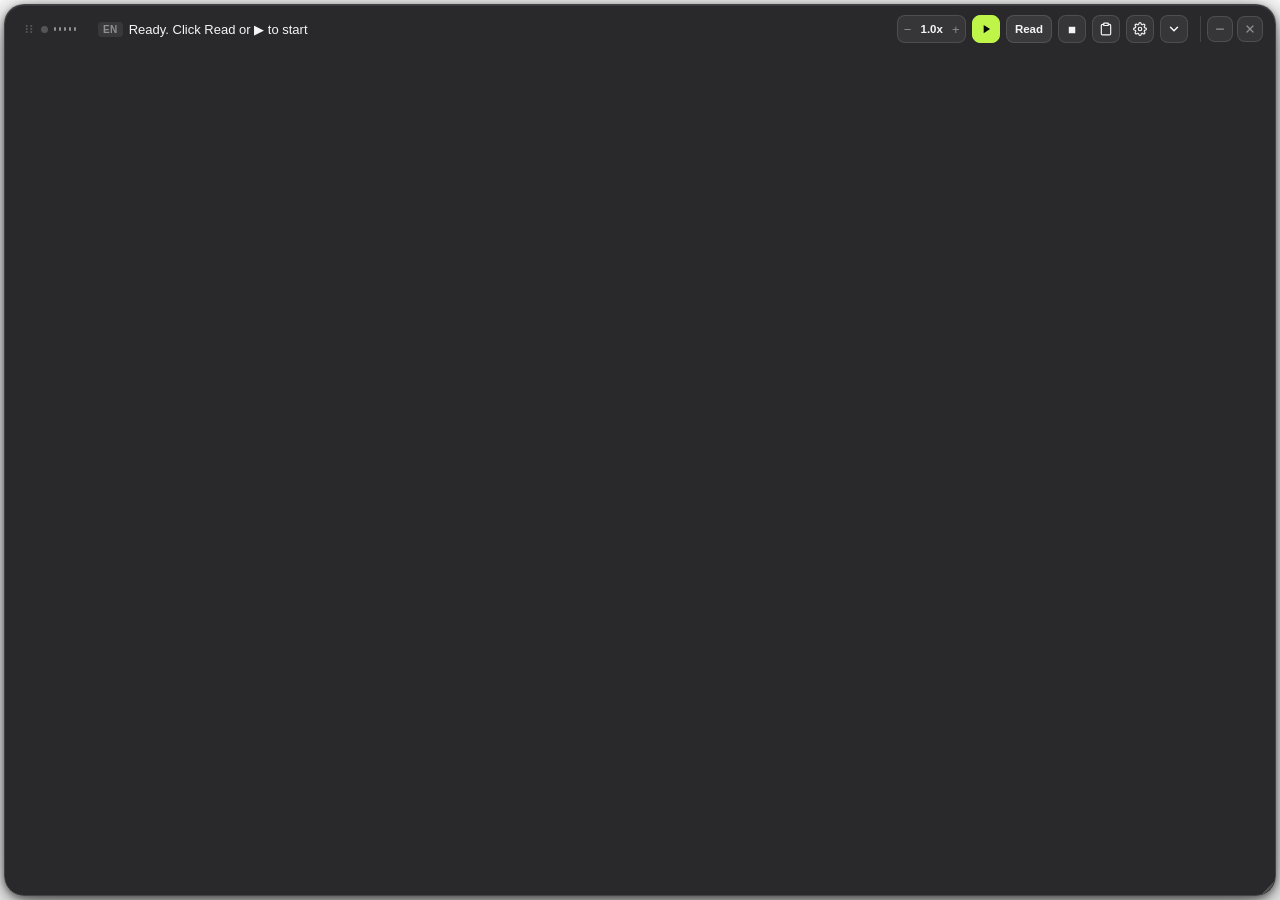
==== src/ui/index.html @ 7a441934 "Initial commit: Guy Reader AI Text-to-Speech system" ====
<!DOCTYPE html>
<html lang="en">
<head>
  <meta charset="UTF-8">
  <meta name="viewport" content="width=device-width, initial-scale=1.0">
  <title>Guy_reader</title>
  <link rel="stylesheet" href="style.css">
</head>
<body class="draggable-body">
  <div class="guy-reader-container glaido-container" id="guyReaderContainer">
    <!-- Compact Floating Pill (Always visible) -->
    <div class="pill-bar" id="pillBar">
      <div class="drag-zone" id="dragZone" title="Drag to move window">
        <!-- 6-dot Drag Grip Handle -->
        <svg class="icon-grip" viewBox="0 0 16 16" width="12" height="12" fill="currentColor">
          <circle cx="5" cy="4" r="1.4"/>
          <circle cx="11" cy="4" r="1.4"/>
          <circle cx="5" cy="8" r="1.4"/>
          <circle cx="11" cy="8" r="1.4"/>
          <circle cx="5" cy="12" r="1.4"/>
          <circle cx="11" cy="12" r="1.4"/>
        </svg>
        <span class="status-dot" id="statusDot"></span>
        <!-- 5-bar Guy_reader Voice Equalizer -->
        <div class="equalizer" id="equalizer">
          <span class="bar bar-1"></span>
          <span class="bar bar-2"></span>
          <span class="bar bar-3"></span>
          <span class="bar bar-4"></span>
          <span class="bar bar-5"></span>
        </div>
      </div>

      <!-- Quick Text Preview / Status -->
      <div class="preview-zone" id="previewZone" title="Click to expand text drawer">
        <span class="lang-tag" id="langTag">EN</span>
        <span class="preview-text" id="previewText">Ready. Click Read or ▶ to start</span>
      </div>

      <!-- Playback Controls -->
      <div class="controls-group">
        <!-- Speed Micro-Controls (0.5x to 2.5x in 0.1 steps) -->
        <div class="speed-pill-group">
          <button class="btn-micro" id="btnSpeedDown" title="Decrease speed (0.1x)">−</button>
          <button class="btn-speed" id="btnSpeedVal" title="Click to adjust speed">1.0x</button>
          <button class="btn-micro" id="btnSpeedUp" title="Increase speed (0.1x)">+</button>
        </div>

        <!-- Play / Pause Button -->
        <button class="btn-icon btn-play" id="btnPlayPause" title="Play / Pause">
          <svg class="icon-play" id="iconPlay" viewBox="0 0 24 24" fill="currentColor">
            <path d="M8 5.14v14l11-7-11-7z"/>
          </svg>
          <svg class="icon-pause" id="iconPause" viewBox="0 0 24 24" fill="currentColor" style="display:none;">
            <path d="M6 19h4V5H6v14zm8-14v14h4V5h-4z"/>
          </svg>
        </button>

        <!-- Read Selection / Clipboard Quick Trigger -->
        <button class="btn-read" id="btnReadSelection" title="Read clicked or highlighted text">
          <span class="read-label">Read</span>
        </button>

        <button class="btn-icon" id="btnStop" title="Stop reading">■</button>

        <!-- Paste & Read Quick Button -->
        <button class="btn-icon btn-pill-paste" id="btnPillPaste" title="Paste & Read clipboard">
          <svg viewBox="0 0 24 24" width="14" height="14" fill="none" stroke="currentColor" stroke-width="2" stroke-linecap="round" stroke-linejoin="round">
            <path d="M16 4h2a2 2 0 0 1 2 2v14a2 2 0 0 1-2 2H6a2 2 0 0 1-2-2V6a2 2 0 0 1 2-2h2"></path>
            <rect x="8" y="2" width="8" height="4" rx="1" ry="1"></rect>
          </svg>
        </button>

        <!-- Voice & Speed Settings Pill Button -->
        <button class="btn-icon btn-pill-settings" id="btnPillSettings" title="Voice & Speed Settings">
          <svg viewBox="0 0 24 24" width="14" height="14" fill="none" stroke="currentColor" stroke-width="2" stroke-linecap="round" stroke-linejoin="round">
            <circle cx="12" cy="12" r="3"></circle>
            <path d="M19.4 15a1.65 1.65 0 0 0 .33 1.82l.06.06a2 2 0 0 1 0 2.83 2 2 0 0 1-2.83 0l-.06-.06a1.65 1.65 0 0 0-1.82-.33 1.65 1.65 0 0 0-1 1.51V21a2 2 0 0 1-2 2 2 2 0 0 1-2-2v-.09A1.65 1.65 0 0 0 9 19.4a1.65 1.65 0 0 0-1.82.33l-.06.06a2 2 0 0 1-2.83 0 2 2 0 0 1 0-2.83l.06-.06a1.65 1.65 0 0 0 .33-1.82 1.65 1.65 0 0 0-1.51-1H3a2 2 0 0 1-2-2 2 2 0 0 1 2-2h.09A1.65 1.65 0 0 0 4.6 9a1.65 1.65 0 0 0-.33-1.82l-.06-.06a2 2 0 0 1 0-2.83 2 2 0 0 1 2.83 0l.06.06a1.65 1.65 0 0 0 1.82.33H9a1.65 1.65 0 0 0 1-1.51V3a2 2 0 0 1 2-2 2 2 0 0 1 2 2v.09a1.65 1.65 0 0 0 1 1.51 1.65 1.65 0 0 0 1.82-.33l.06-.06a2 2 0 0 1 2.83 0 2 2 0 0 1 0 2.83l-.06.06a1.65 1.65 0 0 0-.33 1.82V9a1.65 1.65 0 0 0 1.51 1H21a2 2 0 0 1 2 2 2 2 0 0 1-2 2h-.09a1.65 1.65 0 0 0-1.51 1z"></path>
          </svg>
        </button>

        <!-- Expand / Collapse Drawer Chevron -->
        <button class="btn-icon btn-toggle-drawer" id="btnToggleDrawer" title="Toggle Reader Drawer">
          <svg class="icon-chevron" id="iconChevron" viewBox="0 0 24 24" fill="none" stroke="currentColor" stroke-width="2.5" stroke-linecap="round" stroke-linejoin="round">
            <polyline points="6 9 12 15 18 9"></polyline>
          </svg>
        </button>

        <!-- Window Controls: Minimize & Exit in dedicated isolated group -->
        <div class="window-controls-group">
          <button class="btn-win-ctrl" id="btnMinimize" title="Minimize to menu bar (—)">
            <svg viewBox="0 0 24 24" width="12" height="12" stroke="currentColor" stroke-width="2.5" stroke-linecap="round">
              <line x1="5" y1="12" x2="19" y2="12"></line>
            </svg>
          </button>

          <button class="btn-win-ctrl btn-exit" id="btnExit" title="Exit Guy_reader (✕)">
            <svg viewBox="0 0 24 24" width="12" height="12" stroke="currentColor" stroke-width="2.5" stroke-linecap="round">
              <line x1="6" y1="6" x2="18" y2="18"></line>
              <line x1="6" y1="18" x2="18" y2="6"></line>
            </svg>
          </button>
        </div>
      </div>
    </div>

    <!-- Expandable Readest-Style Drawer -->
    <div class="drawer" id="drawer" style="display: none;">
      <div class="drawer-header">
        <div class="drawer-voice-selector">
          <label for="voiceSelect">Voice:</label>
          <select id="voiceSelect" class="voice-dropdown">
            <optgroup label="Kokoro-82M Neural (Local & Offline)">
              <option value="af_sarah" selected>🧠 Sarah (American Female - Kokoro)</option>
              <option value="am_michael">🧠 Michael (American Male - Kokoro)</option>
            </optgroup>
            <optgroup label="Hebrew Voices (Robo-Shaul & Edge Neural)">
              <option value="he-roboshaul">🎙️ Shaul (Hebrew Male - RoboShaul)</option>
              <option value="edge-he-avri">🌟 Avri (Hebrew Male - Neural)</option>
              <option value="edge-he-hila">🌟 Hila (Hebrew Female - Neural)</option>
            </optgroup>
            <optgroup label="macOS Native Offline">
              <option value="apple-evan">🍏 Evan (Enhanced) (Apple US)</option>
            </optgroup>
            <optgroup label="Edge AI Online">
              <option value="edge-en-jenny">🌟 Jenny (English US - Edge AI)</option>
              <option value="edge-en-guy">🌟 Guy (English US - Edge AI)</option>
            </optgroup>
            <optgroup label="Google Cloud AI">
              <option value="google-en-neural2">🌐 Google English Neural2</option>
              <option value="google-he-neural2">🌐 Google Hebrew Neural2</option>
              <option value="google-he-wavenet">🌐 Google Hebrew Wavenet</option>
            </optgroup>
            <optgroup label="ElevenLabs Multilingual">
              <option value="eleven-rachel">💎 Rachel (ElevenLabs Multilingual)</option>
              <option value="eleven-adam">💎 Adam (ElevenLabs Multilingual)</option>
              <option value="eleven-charlie">💎 Charlie (ElevenLabs Multilingual)</option>
            </optgroup>
          </select>
        </div>

        <div class="drawer-actions">
          <button class="btn-text" id="btnEditText" title="Edit or enter custom text">✏️ Edit Text</button>
          <button class="btn-text" id="btnPasteText" title="Paste text from clipboard">Paste</button>
          <button class="btn-text" id="btnClearText" title="Clear text">Clear</button>
          <button class="btn-text" id="btnSettings" title="Voice & Speed Settings">⚙ Settings</button>
        </div>
      </div>

      <!-- Sentence-by-Sentence Follow Along Reader View (Readest style) -->
      <div class="reader-content" id="readerContent">
        <div class="empty-state" id="emptyState">
          <p class="empty-state-hint">Highlight text anywhere & press <kbd>fn + G</kbd> (or click <strong>Read</strong>), or paste/type below:</p>
          <div class="manual-input-card">
            <textarea class="manual-textarea" id="manualTextInput" placeholder="Paste or type text to read here..." rows="3"></textarea>
            <div class="manual-actions-row">
              <button class="btn-primary-action" id="btnReadManualText">▶ Read Text</button>
              <button class="btn-secondary-action" id="btnEmptyPaste" title="Read text from clipboard">📋 Paste & Read</button>
            </div>
          </div>
        </div>
        <div class="sentences-list" id="sentencesList" style="display: none;"></div>
      </div>

      <!-- Drawer Bottom Speed Scrubber -->
      <div class="drawer-footer">
        <div class="speed-slider-wrap">
          <span class="speed-min">0.5x</span>
          <input type="range" id="speedSlider" min="0.5" max="2.5" step="0.1" value="1.0">
          <span class="speed-max">2.5x</span>
          <span class="speed-current" id="speedSliderVal">1.0x</span>
        </div>
      </div>
    </div>

    <!-- Interactive Resize Handles -->
    <div class="resize-handle resize-right" id="resizeHandleRight" title="Drag to resize width"></div>
    <div class="resize-handle resize-corner" id="resizeHandleCorner" title="Drag to resize window"></div>

    <!-- Voice & Speed Settings Drawer / Modal -->
    <div class="modal" id="settingsModal" style="display: none;">
      <div class="modal-content settings-modal-content">
        <div class="modal-header">
          <div class="modal-title-group">
            <span class="settings-header-icon">⚙️</span>
            <h3>Voice & Playback Settings</h3>
          </div>
          <button class="btn-icon btn-close-modal" id="btnCloseSettings" title="Close Settings">✕</button>
        </div>
        <div class="modal-body">
          <label class="form-group"><input type="checkbox" id="synchronizedMode"> Follow words with Evan (offline English only)</label>
          <p class="settings-help">Unchecked by default to use your selected neural voices (Kokoro & Edge). Checked: uses offline Apple Evan for synchronized word ranges.</p>
          <!-- Default English Voice -->
          <div class="form-group">
            <label for="settingsVoiceEn">Default English Voice (Kokoro-82M Local):</label>
            <div class="voice-preview-row">
              <select id="settingsVoiceEn" class="voice-dropdown settings-dropdown">
                <option value="af_sarah" selected>🧠 Sarah (American Female - Kokoro)</option>
                <option value="am_michael">🧠 Michael (American Male - Kokoro)</option>
                <option value="apple-evan">🍏 Evan (Enhanced - Apple Native)</option>
                <option value="edge-en-jenny">🌟 Jenny (Female - Edge AI)</option>
                <option value="edge-en-guy">🌟 Guy (Male - Edge AI)</option>
              </select>
              <button class="btn-test-voice" id="btnTestVoiceEn" title="Preview English Voice">▶ Test</button>
            </div>
          </div>

          <!-- Default Hebrew Voice -->
          <div class="form-group">
            <label for="settingsVoiceHe">Default Hebrew Voice:</label>
            <div class="voice-preview-row">
              <select id="settingsVoiceHe" class="voice-dropdown settings-dropdown">
                <option value="he-roboshaul">🎙️ Shaul (Hebrew Male - RoboShaul)</option>
                <option value="edge-he-avri" selected>🌟 Avri (Hebrew Male - Neural)</option>
                <option value="edge-he-hila">🌟 Hila (Hebrew Female - Neural)</option>
              </select>
              <button class="btn-test-voice" id="btnTestVoiceHe" title="Preview Hebrew Voice">▶ Test</button>
            </div>
          </div>

          <!-- Speech Speed Rate -->
          <div class="form-group">
            <div class="speed-setting-header">
              <label for="settingsSpeedSlider">Reading Speed:</label>
              <span class="speed-setting-val" id="settingsSpeedVal">1.0x</span>
            </div>
            <div class="speed-setting-control">
              <button class="btn-micro" id="btnSettingsSpeedDown">−</button>
              <input type="range" id="settingsSpeedSlider" min="0.5" max="2.5" step="0.1" value="1.0" class="settings-slider">
              <button class="btn-micro" id="btnSettingsSpeedUp">+</button>
            </div>
            <p class="form-hint">Adjust speech speed from 0.5x (slow) to 2.5x (fast) in 0.1x steps.</p>
          </div>

          <!-- Live Voice Preview Status -->
          <div class="preview-sandbox-card">
            <div class="preview-sandbox-header">
              <span>🔊 Live Audio Preview</span>
              <span class="preview-status" id="previewStatus">Ready</span>
            </div>
            <p class="preview-sample-text" id="previewSampleText">"Hello! This is Guy Reader with Kokoro-82M neural speech."</p>
          </div>

          <!-- Advanced: Optional Cloud API Keys -->
          <details class="settings-advanced-details">
            <summary class="settings-advanced-summary">Advanced: Cloud API Keys (Optional)</summary>
            <div class="advanced-inputs">
              <div class="form-group">
                <label for="elevenApiKey">ElevenLabs API Key:</label>
                <input type="password" id="elevenApiKey" placeholder="xi-..." autocomplete="off">
              </div>
              <div class="form-group">
                <label for="googleApiKey">Google Cloud TTS Key:</label>
                <input type="password" id="googleApiKey" placeholder="AIza..." autocomplete="off">
              </div>
            </div>
          </details>
        </div>
        <div class="modal-footer">
          <button class="btn-secondary" id="btnResetSettings">Reset Defaults</button>
          <button class="btn-primary" id="btnSaveSettings">Save & Apply</button>
        </div>
      </div>
    </div>
  </div>

  <script src="app.js"></script>
</body>
</html>
---- src/ui/style.css ----
:root {
  --bg-pill: rgba(12, 12, 14, 0.88);
  --bg-drawer: rgba(16, 18, 22, 0.94);
  --border-subtle: rgba(255, 255, 255, 0.12);
  --border-active: rgba(191, 245, 73, 0.4);
  --text-main: #f5f5f7;
  --text-muted: #8e8e93;
  --accent-lime: #BFF549;
  --accent-lime-dim: rgba(191, 245, 73, 0.15);
  --accent-glow: 0 0 12px rgba(191, 245, 73, 0.45);
  --font-family: -apple-system, BlinkMacSystemFont, "SF Pro Text", "Segoe UI", Roboto, Helvetica, Arial, sans-serif;
}

* {
  box-sizing: border-box;
  margin: 0;
  padding: 0;
  user-select: none;
  -webkit-user-select: none;
}

body {
  font-family: var(--font-family);
  background: transparent;
  color: var(--text-main);
  overflow: hidden;
  height: 100vh;
  width: 100vw;
  padding: 4px;
}

.draggable-body {
  -webkit-app-region: no-drag;
}

.guy-reader-container,
.glaido-container {
  display: flex;
  flex-direction: column;
  background: var(--bg-pill);
  backdrop-filter: blur(28px);
  -webkit-backdrop-filter: blur(28px);
  border: 1px solid var(--border-subtle);
  border-radius: 20px;
  box-shadow: 0 8px 32px rgba(0, 0, 0, 0.65), 0 2px 6px rgba(0, 0, 0, 0.4), inset 0 1px 0 rgba(255, 255, 255, 0.08);
  transition: border-color 0.2s ease;
  overflow: hidden;
  height: calc(100vh - 8px);
  width: 100%;
  position: relative;
}

/* Floating Pill Bar */
.pill-bar {
  display: flex;
  align-items: center;
  gap: 10px;
  height: 48px;
  min-height: 48px;
  padding: 0 12px;
  cursor: grab;
  user-select: none;
  -webkit-user-select: none;
}

.drag-zone {
  display: flex;
  align-items: center;
  gap: 6px;
  cursor: grab;
  padding: 4px 6px;
  border-radius: 8px;
  user-select: none;
  -webkit-user-select: none;
  transition: background 0.15s ease;
}

.drag-zone:hover {
  background: rgba(255, 255, 255, 0.08);
}

.drag-zone:active,
body.is-window-dragging .drag-zone {
  cursor: grabbing;
  background: rgba(255, 255, 255, 0.14);
}

.icon-grip {
  opacity: 0.45;
  color: var(--text-muted);
  flex-shrink: 0;
  transition: all 0.15s ease;
}

.drag-zone:hover .icon-grip {
  opacity: 0.9;
  color: var(--accent-lime);
}

.status-dot {
  width: 7px;
  height: 7px;
  border-radius: 50%;
  background: #555;
  transition: all 0.2s ease;
}

.status-dot.active {
  background: var(--accent-lime);
  box-shadow: var(--accent-glow);
}

.status-dot.paused {
  background: #facc15;
  box-shadow: 0 0 8px rgba(250, 204, 21, 0.4);
}

/* 5-Bar Guy_reader Voice Equalizer */
.equalizer {
  display: flex;
  align-items: center;
  gap: 2.5px;
  height: 16px;
  width: 22px;
}

.equalizer .bar {
  width: 2.5px;
  height: 4px;
  background: var(--text-muted);
  border-radius: 1.5px;
  transition: height 0.15s ease, background 0.2s ease;
}

.equalizer.animating .bar {
  background: var(--accent-lime);
  box-shadow: 0 0 6px rgba(191, 245, 73, 0.3);
  animation: equalize 0.7s infinite alternate ease-in-out;
}

.equalizer.animating .bar-1 { animation-delay: 0.1s; }
.equalizer.animating .bar-2 { animation-delay: 0.25s; }
.equalizer.animating .bar-3 { animation-delay: 0.05s; }
.equalizer.animating .bar-4 { animation-delay: 0.35s; }
.equalizer.animating .bar-5 { animation-delay: 0.15s; }

@keyframes equalize {
  0% { height: 3px; }
  50% { height: 15px; }
  100% { height: 6px; }
}

/* Preview Zone */
.preview-zone {
  display: flex;
  align-items: center;
  gap: 6px;
  flex: 1;
  min-width: 0;
  cursor: grab;
  padding: 4px 6px;
  border-radius: 6px;
  user-select: none;
  -webkit-user-select: none;
  transition: background 0.15s ease;
}

.preview-zone:hover {
  background: rgba(255, 255, 255, 0.04);
}

.preview-zone:active,
body.is-window-dragging .preview-zone {
  cursor: grabbing;
}

body.is-window-dragging,
body.is-window-dragging * {
  cursor: grabbing !important;
  user-select: none !important;
  -webkit-user-select: none !important;
}

.lang-tag {
  font-size: 10px;
  font-weight: 700;
  text-transform: uppercase;
  letter-spacing: 0.04em;
  padding: 2px 5px;
  border-radius: 4px;
  background: rgba(255, 255, 255, 0.08);
  color: var(--text-muted);
}

.lang-tag.hebrew {
  background: var(--accent-lime-dim);
  color: var(--accent-lime);
}

.preview-text {
  font-size: 13px;
  color: var(--text-main);
  white-space: nowrap;
  overflow: hidden;
  text-overflow: ellipsis;
  direction: ltr;
}

.preview-text.rtl {
  direction: rtl;
  text-align: right;
}

/* Controls */
.controls-group {
  display: flex;
  align-items: center;
  gap: 6px;
  flex-shrink: 0;
  -webkit-app-region: no-drag;
}

.window-controls-group {
  display: flex;
  align-items: center;
  gap: 4px;
  margin-left: 6px;
  padding-left: 6px;
  border-left: 1px solid var(--border-subtle);
  flex-shrink: 0;
}

/* Speed Micro-Pill Group */
.speed-pill-group {
  display: flex;
  align-items: center;
  background: rgba(255, 255, 255, 0.06);
  border: 1px solid var(--border-subtle);
  border-radius: 8px;
  overflow: hidden;
  height: 28px;
}

.btn-micro {
  background: transparent;
  border: none;
  color: var(--text-muted);
  width: 18px;
  height: 100%;
  font-size: 13px;
  cursor: pointer;
  display: flex;
  align-items: center;
  justify-content: center;
  transition: all 0.12s ease;
}

.btn-micro:hover {
  background: rgba(255, 255, 255, 0.1);
  color: var(--text-main);
}

.btn-speed {
  background: transparent;
  border: none;
  color: var(--text-main);
  font-size: 11.5px;
  font-weight: 600;
  padding: 0 4px;
  cursor: pointer;
}

/* Buttons */
.btn-icon {
  background: rgba(255, 255, 255, 0.06);
  border: 1px solid var(--border-subtle);
  color: var(--text-main);
  border-radius: 8px;
  width: 28px;
  height: 28px;
  display: flex;
  align-items: center;
  justify-content: center;
  cursor: pointer;
  transition: all 0.15s ease;
}

.btn-icon:hover {
  background: rgba(255, 255, 255, 0.12);
  border-color: rgba(255, 255, 255, 0.2);
}

.btn-pill-paste:hover {
  color: var(--accent-lime);
  border-color: rgba(191, 245, 73, 0.4);
}

.btn-win-ctrl {
  background: rgba(255, 255, 255, 0.06);
  border: 1px solid var(--border-subtle);
  color: var(--text-muted);
  border-radius: 8px;
  width: 26px;
  height: 26px;
  display: flex;
  align-items: center;
  justify-content: center;
  cursor: pointer;
  transition: all 0.15s ease;
  flex-shrink: 0;
}

.btn-win-ctrl:hover {
  background: rgba(255, 255, 255, 0.12);
  color: var(--text-main);
  border-color: rgba(255, 255, 255, 0.2);
}

.btn-win-ctrl.btn-exit:hover {
  background: rgba(239, 68, 68, 0.22);
  color: #ef4444;
  border-color: rgba(239, 68, 68, 0.45);
}

.btn-play {
  background: var(--accent-lime);
  border-color: var(--accent-lime);
  color: #070809;
}

.btn-play:hover {
  background: #cbf963;
  box-shadow: 0 0 10px rgba(191, 245, 73, 0.5);
}

.btn-play svg {
  width: 14px;
  height: 14px;
}

.btn-toggle-drawer svg {
  width: 14px;
  height: 14px;
  transition: transform 0.2s ease;
}

.btn-toggle-drawer.open svg {
  transform: rotate(180deg);
}

/* Read Button */
.btn-read {
  display: flex;
  align-items: center;
  gap: 5px;
  background: rgba(255, 255, 255, 0.08);
  border: 1px solid var(--border-subtle);
  color: var(--text-main);
  height: 28px;
  padding: 0 8px;
  border-radius: 8px;
  font-size: 11.5px;
  font-weight: 600;
  cursor: pointer;
  transition: all 0.15s ease;
}

.btn-read:hover {
  background: rgba(191, 245, 73, 0.12);
  border-color: var(--border-active);
  color: var(--accent-lime);
}

.hotkey-badge {
  font-size: 10px;
  font-family: inherit;
  background: rgba(0, 0, 0, 0.35);
  padding: 1px 4px;
  border-radius: 4px;
  border: 1px solid rgba(255, 255, 255, 0.08);
  color: var(--text-muted);
}

/* Expandable Readest Drawer */
.drawer {
  border-top: 1px solid var(--border-subtle);
  background: var(--bg-drawer);
  padding: 10px 14px;
  display: flex;
  flex-direction: column;
  gap: 8px;
  flex: 1;
  min-height: 0;
  overflow: hidden;
}

.drawer-header {
  display: flex;
  align-items: center;
  justify-content: space-between;
  gap: 8px;
  flex-wrap: wrap;
  cursor: grab;
  user-select: none;
  -webkit-user-select: none;
}

.drawer-voice-selector {
  display: flex;
  align-items: center;
  gap: 8px;
  font-size: 12px;
  color: var(--text-muted);
  flex: 1 1 200px;
  min-width: 160px;
}

.voice-dropdown {
  background: #191c21;
  color: var(--text-main);
  border: 1px solid var(--border-subtle);
  border-radius: 6px;
  padding: 4px 8px;
  font-size: 12px;
  outline: none;
  cursor: pointer;
  width: 100%;
  max-width: 220px;
}

.drawer-actions {
  display: flex;
  align-items: center;
  justify-content: flex-end;
  gap: 5px;
  flex: 1 1 auto;
  flex-wrap: wrap;
}

.btn-text {
  background: rgba(255, 255, 255, 0.06);
  border: 1px solid var(--border-subtle);
  color: var(--text-muted);
  font-size: 11.5px;
  padding: 3px 8px;
  border-radius: 6px;
  cursor: pointer;
  transition: all 0.15s ease;
}

.btn-text:hover {
  color: var(--text-main);
  background: rgba(255, 255, 255, 0.1);
}

.evan-helper-banner {
  background: rgba(56, 189, 248, 0.1);
  border: 1px solid rgba(56, 189, 248, 0.25);
  border-radius: 6px;
  padding: 6px 10px;
  font-size: 11.5px;
  color: #7dd3fc;
  display: flex;
  align-items: center;
  justify-content: space-between;
}

.btn-link {
  background: none;
  border: none;
  color: #38bdf8;
  text-decoration: underline;
  cursor: pointer;
  font-size: 11px;
}

/* Reader Content (Sentences with highlight) */
.reader-content {
  background: rgba(0, 0, 0, 0.35);
  border: 1px solid rgba(255, 255, 255, 0.06);
  border-radius: 10px;
  padding: 10px 12px;
  flex: 1;
  min-height: 80px;
  overflow-y: auto;
  font-size: 13.5px;
  line-height: 1.65;
  scroll-behavior: smooth;
}

.empty-state {
  color: var(--text-muted);
  text-align: center;
  padding: 12px 16px;
  font-size: 12px;
}

.empty-state-hint {
  margin-bottom: 8px;
  line-height: 1.4;
}

.manual-input-card {
  display: flex;
  flex-direction: column;
  gap: 8px;
  background: rgba(255, 255, 255, 0.04);
  border: 1px solid var(--border-subtle);
  border-radius: 10px;
  padding: 10px;
  margin-top: 6px;
}

.manual-textarea {
  width: 100%;
  background: rgba(0, 0, 0, 0.3);
  border: 1px solid rgba(255, 255, 255, 0.1);
  border-radius: 6px;
  color: var(--text-main);
  font-family: inherit;
  font-size: 12.5px;
  line-height: 1.4;
  padding: 8px;
  resize: vertical;
  outline: none;
  box-sizing: border-box;
}

.manual-textarea:focus {
  border-color: var(--accent-lime);
  box-shadow: 0 0 8px rgba(191, 245, 73, 0.2);
}

.manual-actions-row {
  display: flex;
  align-items: center;
  justify-content: center;
  gap: 10px;
}

.btn-primary-action {
  background: var(--accent-lime);
  color: #0b0d10;
  border: none;
  font-family: inherit;
  font-size: 12px;
  font-weight: 700;
  padding: 7px 14px;
  border-radius: 7px;
  cursor: pointer;
  display: inline-flex;
  align-items: center;
  gap: 5px;
  transition: all 0.15s ease;
}

.btn-primary-action:hover {
  transform: translateY(-1px);
  box-shadow: 0 4px 12px rgba(191, 245, 73, 0.4);
}

.btn-secondary-action {
  background: rgba(255, 255, 255, 0.08);
  color: var(--text-main);
  border: 1px solid rgba(255, 255, 255, 0.15);
  font-family: inherit;
  font-size: 12px;
  font-weight: 600;
  padding: 7px 12px;
  border-radius: 7px;
  cursor: pointer;
  display: inline-flex;
  align-items: center;
  gap: 5px;
  transition: all 0.15s ease;
}

.btn-secondary-action:hover {
  background: rgba(255, 255, 255, 0.15);
}

.btn-paste-large {
  background: var(--accent-lime);
  color: #0b0d10;
  border: none;
  font-family: inherit;
  font-size: 12px;
  font-weight: 700;
  padding: 8px 16px;
  border-radius: 8px;
  cursor: pointer;
  box-shadow: 0 2px 8px rgba(191, 245, 73, 0.25);
  transition: all 0.15s ease;
  display: inline-flex;
  align-items: center;
  gap: 6px;
}

.btn-paste-large:hover {
  transform: translateY(-1px);
  box-shadow: 0 4px 14px rgba(191, 245, 73, 0.45);
}

.btn-paste-large:active {
  transform: translateY(1px);
}

.sentences-list {
  display: flex;
  flex-direction: column;
  gap: 6px;
}

.sentence-item {
  padding: 6px 10px;
  border-radius: 8px;
  color: var(--text-muted);
  cursor: pointer;
  transition: all 0.18s cubic-bezier(0.16, 1, 0.3, 1);
  border-left: 3px solid transparent;
  position: relative;
}

.sentence-item.rtl {
  direction: rtl;
  text-align: right;
  border-left: none;
  border-right: 3px solid transparent;
}

.sentence-item:hover {
  color: var(--text-main);
  background: rgba(255, 255, 255, 0.04);
}

/* Active Sentence Highlighting with prominent Guy_reader lime #BFF549 indicator */
.sentence-item.active {
  color: #ffffff;
  background: rgba(191, 245, 73, 0.16);
  border-left: 3px solid var(--accent-lime);
  font-weight: 600;
  box-shadow: 0 0 16px rgba(191, 245, 73, 0.38), inset 0 0 8px rgba(191, 245, 73, 0.14);
}

.sentence-item.active::before {
  content: '';
  position: absolute;
  left: 2px;
  top: 50%;
  transform: translateY(-50%);
  width: 3px;
  height: 60%;
  background: var(--accent-lime);
  border-radius: 2px;
  box-shadow: 0 0 8px var(--accent-lime), 0 0 14px var(--accent-lime);
}

.sentence-item.active.rtl {
  border-left: none;
  border-right: 3px solid var(--accent-lime);
}

.sentence-item.active.rtl::before {
  left: auto;
  right: 2px;
}

/* Interactive Resize Handles */
.resize-handle {
  position: absolute;
  z-index: 50;
  touch-action: none;
}

.resize-right {
  top: 0;
  right: 0;
  width: 8px;
  height: 100%;
  cursor: ew-resize;
}

.resize-corner {
  bottom: 0;
  right: 0;
  width: 14px;
  height: 14px;
  cursor: nwse-resize;
  background: linear-gradient(135deg, transparent 50%, rgba(255, 255, 255, 0.18) 50%, rgba(255, 255, 255, 0.18) 60%, transparent 60%, transparent 75%, rgba(255, 255, 255, 0.18) 75%, rgba(255, 255, 255, 0.18) 85%, transparent 85%);
  border-bottom-right-radius: 18px;
}

/* Drawer Footer (Speed Scrubber) */
.drawer-footer {
  display: flex;
  align-items: center;
  justify-content: space-between;
  padding-top: 4px;
}

.speed-slider-wrap {
  display: flex;
  align-items: center;
  gap: 10px;
  width: 100%;
}

.speed-min, .speed-max {
  font-size: 11px;
  color: var(--text-muted);
}

.speed-slider-wrap input[type="range"] {
  flex: 1;
  accent-color: var(--accent-lime);
  cursor: pointer;
}

.speed-current {
  font-size: 11.5px;
  font-weight: 700;
  color: var(--accent-lime);
  min-width: 32px;
  text-align: right;
}

/* Modal */
.modal {
  position: absolute;
  inset: 0;
  background: rgba(0, 0, 0, 0.75);
  backdrop-filter: blur(16px);
  -webkit-backdrop-filter: blur(16px);
  display: flex;
  align-items: center;
  justify-content: center;
  z-index: 100;
  padding: 16px;
}

.modal-content {
  background: #14171b;
  border: 1px solid var(--border-subtle);
  border-radius: 14px;
  width: 100%;
  max-width: 380px;
  padding: 16px;
  box-shadow: 0 16px 40px rgba(0, 0, 0, 0.7);
  max-height: 85vh;
  overflow-y: auto;
}

.settings-modal-content {
  max-width: 410px;
}

.modal-header {
  display: flex;
  align-items: center;
  justify-content: space-between;
  margin-bottom: 12px;
}

.modal-title-group {
  display: flex;
  align-items: center;
  gap: 8px;
}

.settings-header-icon {
  font-size: 16px;
}

.modal-header h3 {
  font-size: 14px;
  font-weight: 600;
  color: var(--text-main);
  margin: 0;
}

.btn-close-modal {
  font-size: 13px;
  color: var(--text-muted);
  cursor: pointer;
  padding: 4px;
  border-radius: 4px;
}

.btn-close-modal:hover {
  color: #ef4444;
}

.voice-preview-row {
  display: flex;
  align-items: center;
  gap: 8px;
}

.settings-dropdown {
  flex: 1;
  max-width: none;
}

.btn-test-voice {
  background: rgba(191, 245, 73, 0.12);
  color: var(--accent-lime);
  border: 1px solid rgba(191, 245, 73, 0.3);
  font-size: 11px;
  font-weight: 600;
  padding: 5px 10px;
  border-radius: 6px;
  cursor: pointer;
  white-space: nowrap;
  transition: all 0.15s ease;
}

.btn-test-voice:hover {
  background: var(--accent-lime);
  color: #070809;
}

.btn-test-voice.testing {
  background: #f59e0b;
  color: #070809;
  border-color: #f59e0b;
}

.speed-setting-header {
  display: flex;
  justify-content: space-between;
  align-items: center;
}

.speed-setting-val {
  font-size: 12px;
  font-weight: 700;
  color: var(--accent-lime);
}

.speed-setting-control {
  display: flex;
  align-items: center;
  gap: 8px;
  margin-top: 4px;
}

.settings-slider {
  flex: 1;
  accent-color: var(--accent-lime);
  cursor: pointer;
}

.preview-sandbox-card {
  background: rgba(0, 0, 0, 0.35);
  border: 1px solid rgba(255, 255, 255, 0.08);
  border-radius: 8px;
  padding: 10px 12px;
  margin: 12px 0;
}

.preview-sandbox-header {
  display: flex;
  justify-content: space-between;
  align-items: center;
  font-size: 11px;
  font-weight: 600;
  color: var(--text-muted);
  margin-bottom: 6px;
}

.preview-status {
  font-size: 10px;
  color: var(--accent-lime);
  background: rgba(191, 245, 73, 0.1);
  padding: 1px 6px;
  border-radius: 4px;
}

.preview-sample-text {
  font-size: 12px;
  color: var(--text-main);
  line-height: 1.4;
  margin: 0;
  font-style: italic;
}

.settings-advanced-details {
  margin-top: 8px;
  font-size: 11.5px;
}

.settings-advanced-summary {
  cursor: pointer;
  color: var(--text-muted);
  font-size: 11.5px;
  margin-bottom: 8px;
  user-select: none;
}

.settings-advanced-summary:hover {
  color: var(--text-main);
}

.advanced-inputs {
  padding-top: 6px;
  border-top: 1px solid rgba(255, 255, 255, 0.06);
}

.form-group {
  display: flex;
  flex-direction: column;
  gap: 4px;
  margin-bottom: 12px;
}

.form-group label {
  font-size: 12px;
  color: var(--text-main);
}

.form-hint {
  font-size: 11px;
  color: var(--text-muted);
}

.form-hint a {
  color: var(--accent-lime);
  text-decoration: none;
}

.form-group input {
  background: #0b0c0e;
  border: 1px solid var(--border-subtle);
  color: var(--text-main);
  padding: 6px 10px;
  border-radius: 6px;
  font-size: 12px;
  outline: none;
}

.form-group input:focus {
  border-color: var(--accent-lime);
}

.modal-footer {
  display: flex;
  justify-content: space-between;
  align-items: center;
  gap: 8px;
  margin-top: 8px;
}

.btn-secondary {
  background: rgba(255, 255, 255, 0.06);
  border: 1px solid var(--border-subtle);
  color: var(--text-muted);
  font-size: 11.5px;
  padding: 6px 12px;
  border-radius: 6px;
  cursor: pointer;
  transition: all 0.15s ease;
}

.btn-secondary:hover {
  color: var(--text-main);
  background: rgba(255, 255, 255, 0.1);
}

.btn-primary {
  background: var(--accent-lime);
  color: #070809;
  border: none;
  font-size: 12px;
  font-weight: 600;
  padding: 6px 14px;
  border-radius: 6px;
  cursor: pointer;
  transition: background 0.15s ease;
}

.btn-primary:hover {
  background: #cbf963;
}


.reader-current-word { background: #bff549; color: #0b0d10; border-radius: 3px; }
.settings-help { font-size: 12px; color: var(--text-muted); margin: 4px 0 12px; }
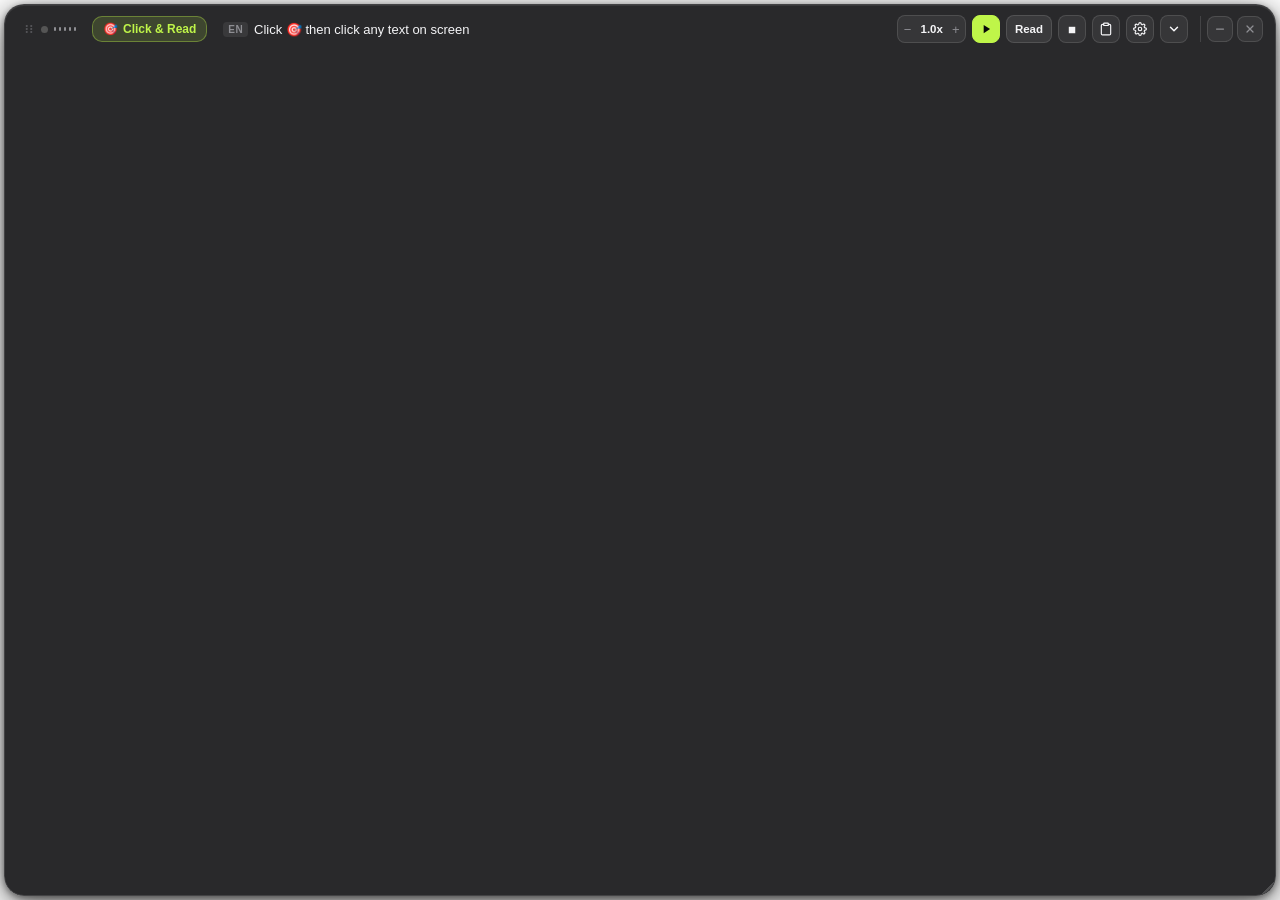
==== commit dfd6cf03: "feat: add 1-click Point & Read anywhere, Sec-MS-GEC v2, silence trimming, speed & pacing fixes" ====
--- a/src/ui/index.html
+++ b/src/ui/index.html
@@ -31,10 +31,16 @@
         </div>
       </div>
 
+      <!-- First Button: Point & Read Anywhere on Screen -->
+      <button class="btn-point-read" id="btnPointRead" title="Click here, then click anywhere on screen to start reading">
+        <span class="point-icon">🎯</span>
+        <span class="point-label" id="pointReadLabel">Click &amp; Read</span>
+      </button>
+
       <!-- Quick Text Preview / Status -->
       <div class="preview-zone" id="previewZone" title="Click to expand text drawer">
         <span class="lang-tag" id="langTag">EN</span>
-        <span class="preview-text" id="previewText">Ready. Click Read or ▶ to start</span>
+        <span class="preview-text" id="previewText">Click 🎯 then click any text on screen</span>
       </div>
 
       <!-- Playback Controls -->
@@ -110,28 +116,19 @@
         <div class="drawer-voice-selector">
           <label for="voiceSelect">Voice:</label>
           <select id="voiceSelect" class="voice-dropdown">
-            <optgroup label="Kokoro-82M Neural (Local & Offline)">
-              <option value="af_sarah" selected>🧠 Sarah (American Female - Kokoro)</option>
-              <option value="am_michael">🧠 Michael (American Male - Kokoro)</option>
-            </optgroup>
-            <optgroup label="Hebrew Voices (Robo-Shaul & Edge Neural)">
-              <option value="he-roboshaul">🎙️ Shaul (Hebrew Male - RoboShaul)</option>
+            <optgroup label="Kokoro-82M Neural (Local &amp; Fast)">
+              <option value="af_sarah" selected>🧠 Sarah (English Female - Kokoro)</option>
+              <option value="am_michael">🧠 Michael (English Male - Kokoro)</option>
+            </optgroup>
+            <optgroup label="Hebrew Neural Voices">
               <option value="edge-he-avri">🌟 Avri (Hebrew Male - Neural)</option>
               <option value="edge-he-hila">🌟 Hila (Hebrew Female - Neural)</option>
             </optgroup>
-            <optgroup label="macOS Native Offline">
-              <option value="apple-evan">🍏 Evan (Enhanced) (Apple US)</option>
-            </optgroup>
-            <optgroup label="Edge AI Online">
-              <option value="edge-en-jenny">🌟 Jenny (English US - Edge AI)</option>
-              <option value="edge-en-guy">🌟 Guy (English US - Edge AI)</option>
-            </optgroup>
-            <optgroup label="Google Cloud AI">
-              <option value="google-en-neural2">🌐 Google English Neural2</option>
-              <option value="google-he-neural2">🌐 Google Hebrew Neural2</option>
-              <option value="google-he-wavenet">🌐 Google Hebrew Wavenet</option>
-            </optgroup>
-            <optgroup label="ElevenLabs Multilingual">
+            <optgroup label="English Edge Neural Voices">
+              <option value="edge-en-jenny">🌟 Jenny (English Female - Neural)</option>
+              <option value="edge-en-guy">🌟 Guy (English Male - Neural)</option>
+            </optgroup>
+            <optgroup label="ElevenLabs Multilingual v2">
               <option value="eleven-rachel">💎 Rachel (ElevenLabs Multilingual)</option>
               <option value="eleven-adam">💎 Adam (ElevenLabs Multilingual)</option>
               <option value="eleven-charlie">💎 Charlie (ElevenLabs Multilingual)</option>
@@ -188,18 +185,21 @@
           <button class="btn-icon btn-close-modal" id="btnCloseSettings" title="Close Settings">✕</button>
         </div>
         <div class="modal-body">
-          <label class="form-group"><input type="checkbox" id="synchronizedMode"> Follow words with Evan (offline English only)</label>
-          <p class="settings-help">Unchecked by default to use your selected neural voices (Kokoro & Edge). Checked: uses offline Apple Evan for synchronized word ranges.</p>
+          <label class="form-group" style="display:none;"><input type="checkbox" id="synchronizedMode"> Follow words with Evan (offline English only)</label>
           <!-- Default English Voice -->
           <div class="form-group">
-            <label for="settingsVoiceEn">Default English Voice (Kokoro-82M Local):</label>
+            <label for="settingsVoiceEn">Default English Voice (Neural):</label>
             <div class="voice-preview-row">
               <select id="settingsVoiceEn" class="voice-dropdown settings-dropdown">
-                <option value="af_sarah" selected>🧠 Sarah (American Female - Kokoro)</option>
-                <option value="am_michael">🧠 Michael (American Male - Kokoro)</option>
-                <option value="apple-evan">🍏 Evan (Enhanced - Apple Native)</option>
-                <option value="edge-en-jenny">🌟 Jenny (Female - Edge AI)</option>
-                <option value="edge-en-guy">🌟 Guy (Male - Edge AI)</option>
+                <option value="af_sarah" selected>🧠 Sarah (English Female - Kokoro)</option>
+                <option value="am_michael">🧠 Michael (English Male - Kokoro)</option>
+                <option value="edge-en-jenny">🌟 Jenny (English Female - Neural)</option>
+                <option value="edge-en-guy">🌟 Guy (English Male - Neural)</option>
+                <optgroup label="ElevenLabs Multilingual v2">
+                  <option value="eleven-rachel">💎 Rachel (ElevenLabs Multilingual)</option>
+                  <option value="eleven-adam">💎 Adam (ElevenLabs Multilingual)</option>
+                  <option value="eleven-charlie">💎 Charlie (ElevenLabs Multilingual)</option>
+                </optgroup>
               </select>
               <button class="btn-test-voice" id="btnTestVoiceEn" title="Preview English Voice">▶ Test</button>
             </div>
@@ -210,9 +210,13 @@
             <label for="settingsVoiceHe">Default Hebrew Voice:</label>
             <div class="voice-preview-row">
               <select id="settingsVoiceHe" class="voice-dropdown settings-dropdown">
-                <option value="he-roboshaul">🎙️ Shaul (Hebrew Male - RoboShaul)</option>
                 <option value="edge-he-avri" selected>🌟 Avri (Hebrew Male - Neural)</option>
                 <option value="edge-he-hila">🌟 Hila (Hebrew Female - Neural)</option>
+                <optgroup label="ElevenLabs Multilingual">
+                  <option value="eleven-rachel">💎 Rachel (ElevenLabs Multilingual)</option>
+                  <option value="eleven-adam">💎 Adam (ElevenLabs Multilingual)</option>
+                  <option value="eleven-charlie">💎 Charlie (ElevenLabs Multilingual)</option>
+                </optgroup>
               </select>
               <button class="btn-test-voice" id="btnTestVoiceHe" title="Preview Hebrew Voice">▶ Test</button>
             </div>
--- a/src/ui/style.css
+++ b/src/ui/style.css
@@ -150,6 +150,50 @@
   100% { height: 6px; }
 }
 
+/* First Button: Point & Read Anywhere on Screen */
+.btn-point-read {
+  display: inline-flex;
+  align-items: center;
+  gap: 5px;
+  padding: 5px 10px;
+  border-radius: 10px;
+  border: 1px solid rgba(191, 245, 73, 0.35);
+  background: rgba(191, 245, 73, 0.14);
+  color: var(--accent-lime);
+  font-size: 12px;
+  font-weight: 600;
+  cursor: pointer;
+  flex-shrink: 0;
+  transition: all 0.18s ease;
+  -webkit-app-region: no-drag;
+}
+
+.btn-point-read:hover {
+  background: rgba(191, 245, 73, 0.24);
+  border-color: var(--accent-lime);
+  box-shadow: 0 0 10px rgba(191, 245, 73, 0.28);
+}
+
+.btn-point-read.armed {
+  background: var(--accent-lime);
+  color: #0b0c0e;
+  border-color: var(--accent-lime);
+  box-shadow: 0 0 16px rgba(191, 245, 73, 0.65);
+  animation: pulse-point-read 1.1s infinite alternate ease-in-out;
+}
+
+@keyframes pulse-point-read {
+  0% { box-shadow: 0 0 8px rgba(191, 245, 73, 0.45); transform: scale(1); }
+  100% { box-shadow: 0 0 18px rgba(191, 245, 73, 0.85); transform: scale(1.03); }
+}
+
+.reader-current-word {
+  background: rgba(191, 245, 73, 0.28);
+  color: #ffffff;
+  border-radius: 4px;
+  padding: 0 2px;
+}
+
 /* Preview Zone */
 .preview-zone {
   display: flex;
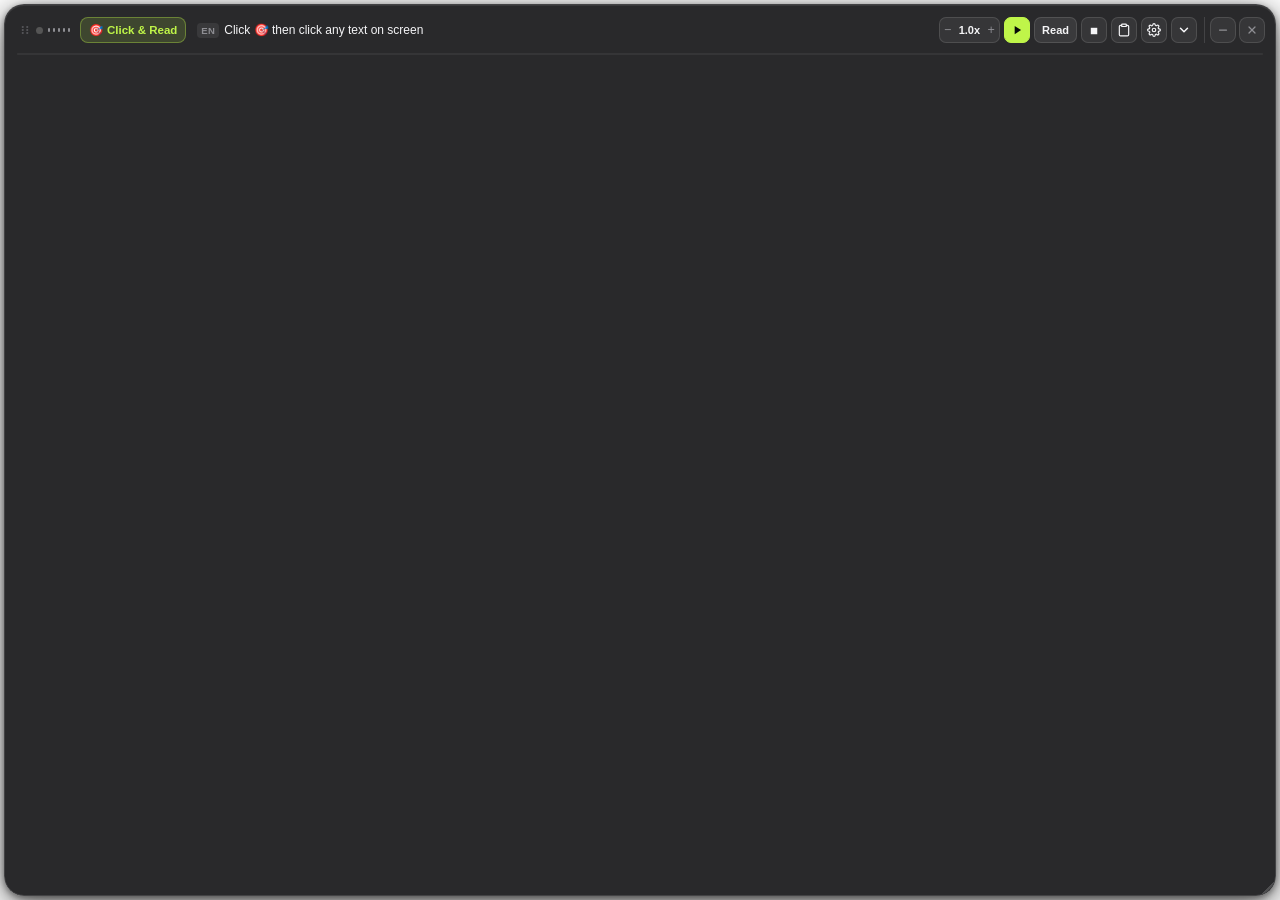
==== commit 5e1bd93d: "Keep trusted speech engine daemon alive across app restarts, add browser DOM extraction fallback, an" ====
--- a/src/ui/index.html
+++ b/src/ui/index.html
@@ -40,6 +40,7 @@
       <!-- Quick Text Preview / Status -->
       <div class="preview-zone" id="previewZone" title="Click to expand text drawer">
         <span class="lang-tag" id="langTag">EN</span>
+        <span class="pill-progress-badge" id="pillProgressBadge" style="display:none;">0/0</span>
         <span class="preview-text" id="previewText">Click 🎯 then click any text on screen</span>
       </div>
 
@@ -107,6 +108,11 @@
             </svg>
           </button>
         </div>
+      </div>
+
+      <!-- Bottom Progress Bar inside Compact Pill -->
+      <div class="pill-progress-track" id="pillProgressTrack">
+        <div class="pill-progress-fill" id="pillProgressFill"></div>
       </div>
     </div>
 
--- a/src/ui/style.css
+++ b/src/ui/style.css
@@ -54,10 +54,11 @@
 .pill-bar {
   display: flex;
   align-items: center;
-  gap: 10px;
-  height: 48px;
-  min-height: 48px;
-  padding: 0 12px;
+  gap: 6px;
+  height: 50px;
+  min-height: 50px;
+  padding: 0 10px;
+  position: relative;
   cursor: grab;
   user-select: none;
   -webkit-user-select: none;
@@ -66,10 +67,11 @@
 .drag-zone {
   display: flex;
   align-items: center;
-  gap: 6px;
+  gap: 5px;
   cursor: grab;
-  padding: 4px 6px;
+  padding: 4px 4px;
   border-radius: 8px;
+  flex-shrink: 0;
   user-select: none;
   -webkit-user-select: none;
   transition: background 0.15s ease;
@@ -154,14 +156,16 @@
 .btn-point-read {
   display: inline-flex;
   align-items: center;
-  gap: 5px;
-  padding: 5px 10px;
-  border-radius: 10px;
+  gap: 4px;
+  padding: 4px 8px;
+  height: 26px;
+  border-radius: 8px;
   border: 1px solid rgba(191, 245, 73, 0.35);
   background: rgba(191, 245, 73, 0.14);
   color: var(--accent-lime);
-  font-size: 12px;
+  font-size: 11.5px;
   font-weight: 600;
+  white-space: nowrap;
   cursor: pointer;
   flex-shrink: 0;
   transition: all 0.18s ease;
@@ -198,11 +202,12 @@
 .preview-zone {
   display: flex;
   align-items: center;
-  gap: 6px;
-  flex: 1;
-  min-width: 0;
+  gap: 5px;
+  flex: 1 1 130px;
+  min-width: 100px;
+  overflow: hidden;
   cursor: grab;
-  padding: 4px 6px;
+  padding: 4px 5px;
   border-radius: 6px;
   user-select: none;
   -webkit-user-select: none;
@@ -226,14 +231,15 @@
 }
 
 .lang-tag {
-  font-size: 10px;
+  font-size: 9.5px;
   font-weight: 700;
   text-transform: uppercase;
   letter-spacing: 0.04em;
-  padding: 2px 5px;
+  padding: 2px 4px;
   border-radius: 4px;
   background: rgba(255, 255, 255, 0.08);
   color: var(--text-muted);
+  flex-shrink: 0;
 }
 
 .lang-tag.hebrew {
@@ -241,13 +247,48 @@
   color: var(--accent-lime);
 }
 
+.pill-progress-badge {
+  font-size: 10px;
+  font-weight: 700;
+  font-variant-numeric: tabular-nums;
+  padding: 1.5px 5px;
+  border-radius: 5px;
+  background: rgba(191, 245, 73, 0.16);
+  border: 1px solid rgba(191, 245, 73, 0.35);
+  color: var(--accent-lime);
+  flex-shrink: 0;
+  white-space: nowrap;
+}
+
+.pill-progress-track {
+  position: absolute;
+  left: 12px;
+  right: 12px;
+  bottom: 0;
+  height: 2.5px;
+  background: rgba(255, 255, 255, 0.06);
+  border-radius: 2px;
+  overflow: hidden;
+  pointer-events: none;
+}
+
+.pill-progress-fill {
+  height: 100%;
+  width: 0%;
+  background: var(--accent-lime);
+  box-shadow: 0 0 8px rgba(191, 245, 73, 0.6);
+  transition: width 0.22s ease;
+}
+
 .preview-text {
-  font-size: 13px;
+  font-size: 12px;
   color: var(--text-main);
   white-space: nowrap;
   overflow: hidden;
   text-overflow: ellipsis;
   direction: ltr;
+  flex: 1;
+  min-width: 0;
 }
 
 .preview-text.rtl {
@@ -259,7 +300,7 @@
 .controls-group {
   display: flex;
   align-items: center;
-  gap: 6px;
+  gap: 4px;
   flex-shrink: 0;
   -webkit-app-region: no-drag;
 }
@@ -267,9 +308,9 @@
 .window-controls-group {
   display: flex;
   align-items: center;
-  gap: 4px;
-  margin-left: 6px;
-  padding-left: 6px;
+  gap: 3px;
+  margin-left: 3px;
+  padding-left: 5px;
   border-left: 1px solid var(--border-subtle);
   flex-shrink: 0;
 }
@@ -280,18 +321,19 @@
   align-items: center;
   background: rgba(255, 255, 255, 0.06);
   border: 1px solid var(--border-subtle);
-  border-radius: 8px;
+  border-radius: 7px;
   overflow: hidden;
-  height: 28px;
+  height: 26px;
+  flex-shrink: 0;
 }
 
 .btn-micro {
   background: transparent;
   border: none;
   color: var(--text-muted);
-  width: 18px;
+  width: 16px;
   height: 100%;
-  font-size: 13px;
+  font-size: 12.5px;
   cursor: pointer;
   display: flex;
   align-items: center;
@@ -308,9 +350,9 @@
   background: transparent;
   border: none;
   color: var(--text-main);
-  font-size: 11.5px;
+  font-size: 11px;
   font-weight: 600;
-  padding: 0 4px;
+  padding: 0 3px;
   cursor: pointer;
 }
 
@@ -319,13 +361,14 @@
   background: rgba(255, 255, 255, 0.06);
   border: 1px solid var(--border-subtle);
   color: var(--text-main);
-  border-radius: 8px;
-  width: 28px;
-  height: 28px;
+  border-radius: 7px;
+  width: 26px;
+  height: 26px;
   display: flex;
   align-items: center;
   justify-content: center;
   cursor: pointer;
+  flex-shrink: 0;
   transition: all 0.15s ease;
 }
 
@@ -396,17 +439,27 @@
 .btn-read {
   display: flex;
   align-items: center;
-  gap: 5px;
+  gap: 4px;
   background: rgba(255, 255, 255, 0.08);
   border: 1px solid var(--border-subtle);
   color: var(--text-main);
-  height: 28px;
-  padding: 0 8px;
-  border-radius: 8px;
-  font-size: 11.5px;
+  height: 26px;
+  padding: 0 7px;
+  border-radius: 7px;
+  font-size: 11px;
   font-weight: 600;
   cursor: pointer;
+  flex-shrink: 0;
   transition: all 0.15s ease;
+}
+
+@media (max-width: 580px) {
+  .equalizer {
+    display: none;
+  }
+  .btn-read {
+    display: none;
+  }
 }
 
 .btn-read:hover {
